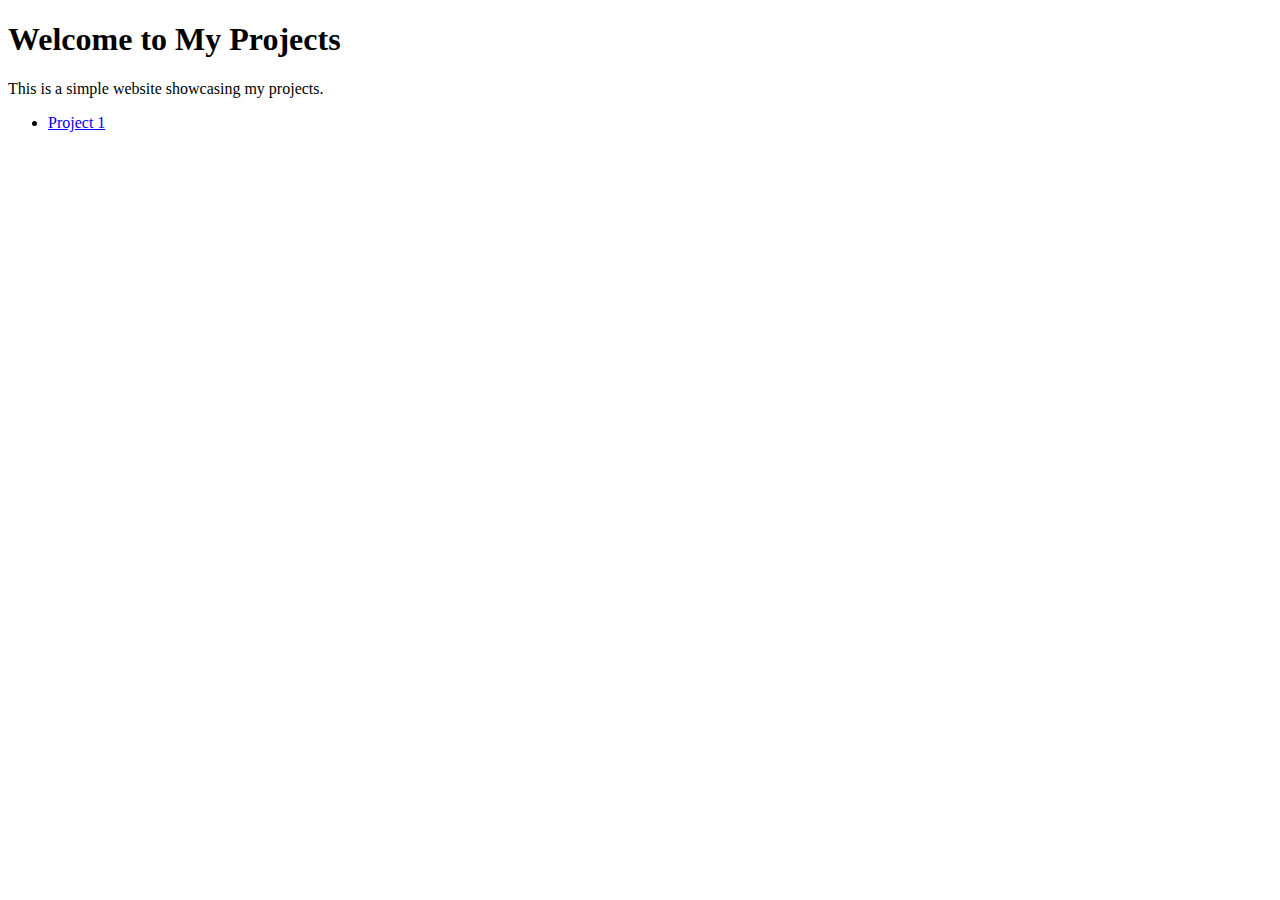
==== index.html @ 37604f9a "basic portfolio setup" ====
<!DOCTYPE html>
<html lang="en">
<head>
    <meta charset="UTF-8">
    <meta name="viewport" content="width=device-width, initial-scale=1.0">
    <title>My Projects</title>
</head>
<body>
    <h1>Welcome to My Projects</h1>
    <p>This is a simple website showcasing my projects.</p>
    <ul>
        <li><a href="https://github.com/notEmmi/Nono_Bot">Project 1</a></li>
        <!-- Add more projects as needed -->
    </ul>
</body>
</html>
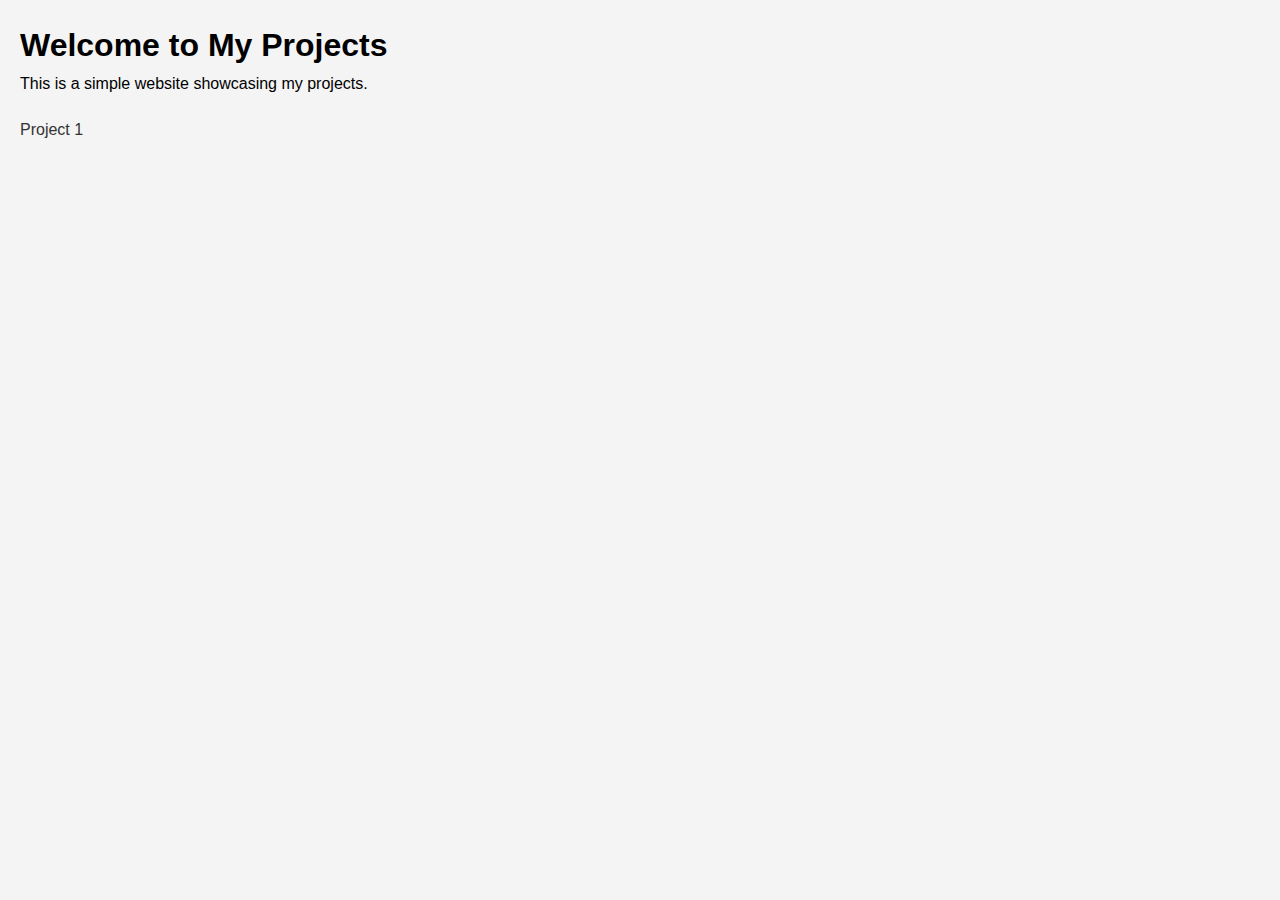
==== commit a9bcf7ac: "link to styles.css added" ====
--- a/index.html
+++ b/index.html
@@ -4,6 +4,7 @@
     <meta charset="UTF-8">
     <meta name="viewport" content="width=device-width, initial-scale=1.0">
     <title>My Projects</title>
+    <link rel="stylesheet" href="styles.css">
 </head>
 <body>
     <h1>Welcome to My Projects</h1>
--- a/styles.css
+++ b/styles.css
@@ -0,0 +1,56 @@
+/* Basic reset to remove default margins and paddings */
+* {
+    margin: 0;
+    padding: 0;
+    box-sizing: border-box;
+}
+
+/* Style for the body */
+body {
+    font-family: Arial, sans-serif;
+    line-height: 1.6;
+    padding: 20px;
+    background-color: #f4f4f4;
+}
+
+/* Style for the header */
+header {
+    background-color: #333;
+    color: white;
+    padding: 10px 0;
+    text-align: center;
+}
+
+/* Style for the main content */
+main {
+    background-color: white;
+    padding: 20px;
+    border-radius: 8px;
+    box-shadow: 0 0 10px rgba(0, 0, 0, 0.1);
+}
+
+/* Style for paragraphs */
+p {
+    margin-bottom: 20px;
+}
+
+/* Style for the list */
+ul {
+    list-style-type: none;
+}
+
+/* Style for list items */
+li {
+    margin-bottom: 10px;
+}
+
+/* Style for links */
+a {
+    text-decoration: none;
+    color: #333;
+}
+
+/* Change link color on hover */
+a:hover {
+    color: #007BFF;
+}
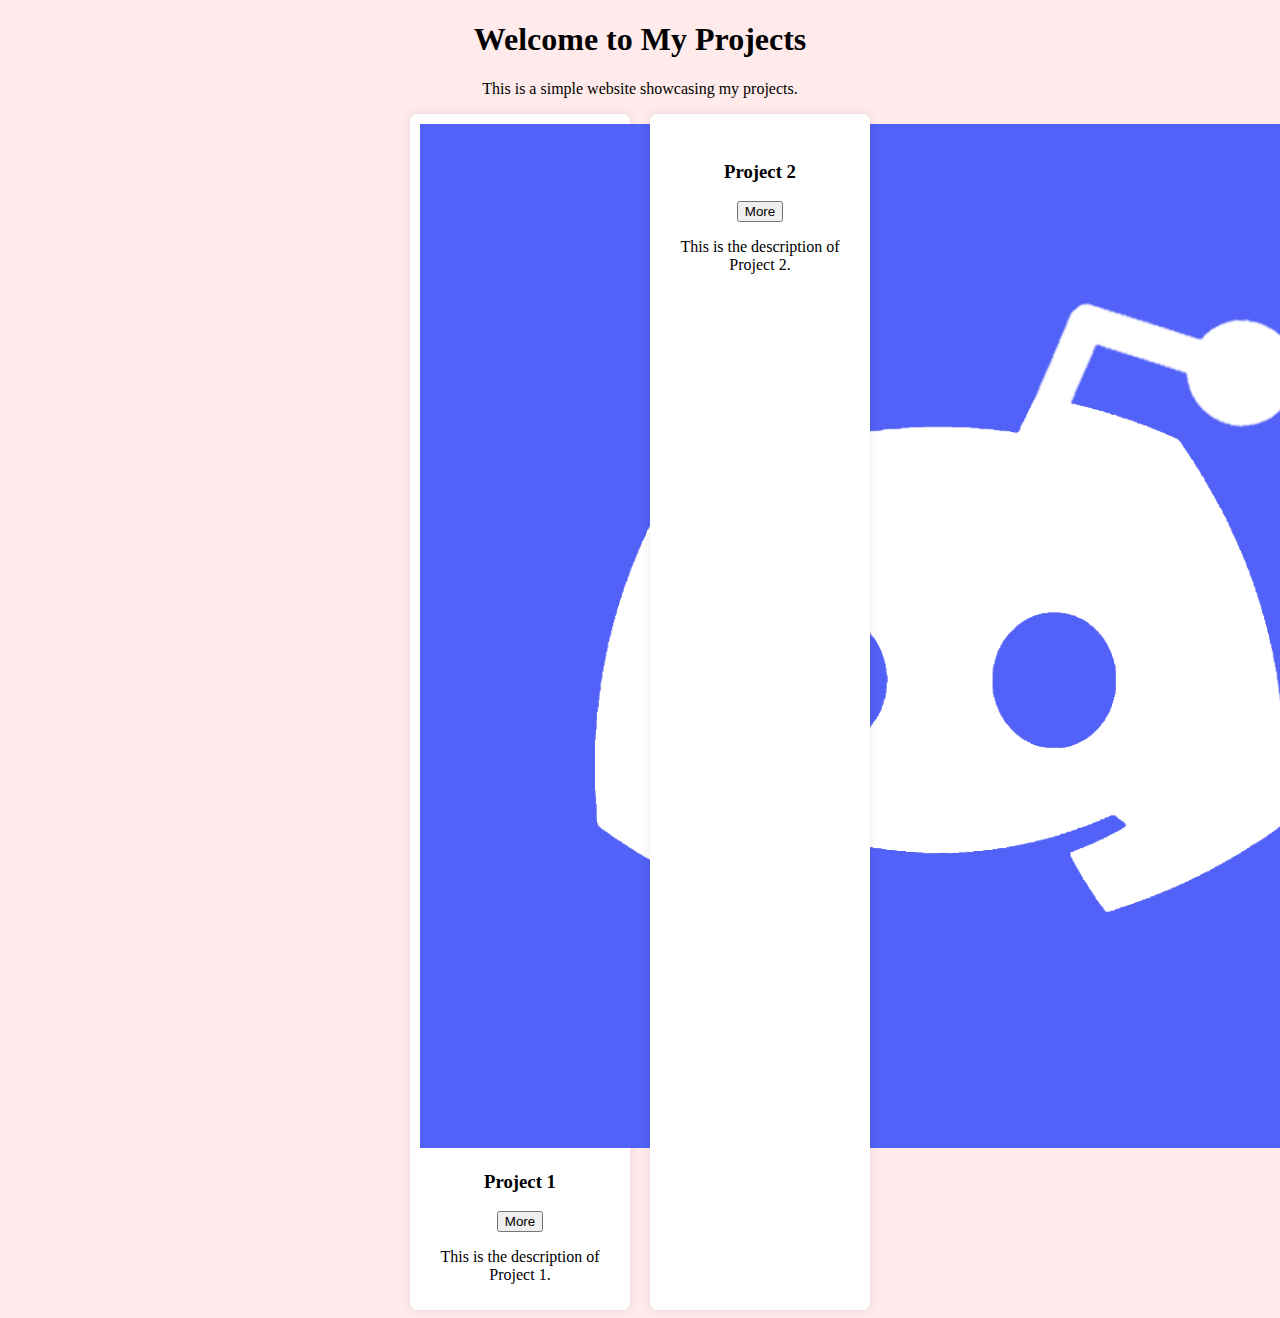
==== commit adf0b17b: "added divs for each project, FIX IMAGE SIZE PLEASE" ====
--- a/index.html
+++ b/index.html
@@ -9,9 +9,26 @@
 <body>
     <h1>Welcome to My Projects</h1>
     <p>This is a simple website showcasing my projects.</p>
-    <ul>
-        <li><a href="https://github.com/notEmmi/Nono_Bot">Project 1</a></li>
-        <!-- Add more projects as needed -->
-    </ul>
+
+    <main>
+        <div class="projects-container">
+            <div class="project-box">
+
+                <img src="images/discordicon.png" alt="Discord Icon">
+                <h3>Project 1</h3>
+                <button class="more-btn" onclick="showDescription('project1')">More</button>
+                <p id="project1" class="description">This is the description of Project 1.</p>
+        
+            </div>
+            <div class="project-box">
+
+                <img src="" alt="">
+                <h3>Project 2</h3>
+                <button class="more-btn" onclick="showDescription('project2')">More</button>
+                <p id="project2" class="description">This is the description of Project 2.</p>
+        
+            </div>
+        </div>
+    </main>
 </body>
 </html>
--- a/styles.css
+++ b/styles.css
@@ -1,47 +1,7 @@
-/* Basic reset to remove default margins and paddings */
-* {
-    margin: 0;
-    padding: 0;
-    box-sizing: border-box;
-}
-
-/* Style for the body */
 body {
-    font-family: Arial, sans-serif;
-    line-height: 1.6;
-    padding: 20px;
-    background-color: #f4f4f4;
-}
-
-/* Style for the header */
-header {
-    background-color: #333;
-    color: white;
-    padding: 10px 0;
+    background-color: #ffebeb;
     text-align: center;
-}
-
-/* Style for the main content */
-main {
-    background-color: white;
-    padding: 20px;
-    border-radius: 8px;
-    box-shadow: 0 0 10px rgba(0, 0, 0, 0.1);
-}
-
-/* Style for paragraphs */
-p {
-    margin-bottom: 20px;
-}
-
-/* Style for the list */
-ul {
-    list-style-type: none;
-}
-
-/* Style for list items */
-li {
-    margin-bottom: 10px;
+    position: relative;
 }
 
 /* Style for links */
@@ -54,3 +14,18 @@
 a:hover {
     color: #007BFF;
 }
+
+.projects-container {
+    display: flex;
+    flex-wrap: wrap;
+    gap: 20px;
+    justify-content: center;
+}
+
+.project-box {
+    background-color: white;
+    border-radius: 8px;
+    box-shadow: 0 0 10px rgba(0, 0, 0, 0.1);
+    width: 200px;
+    padding: 10px;
+}
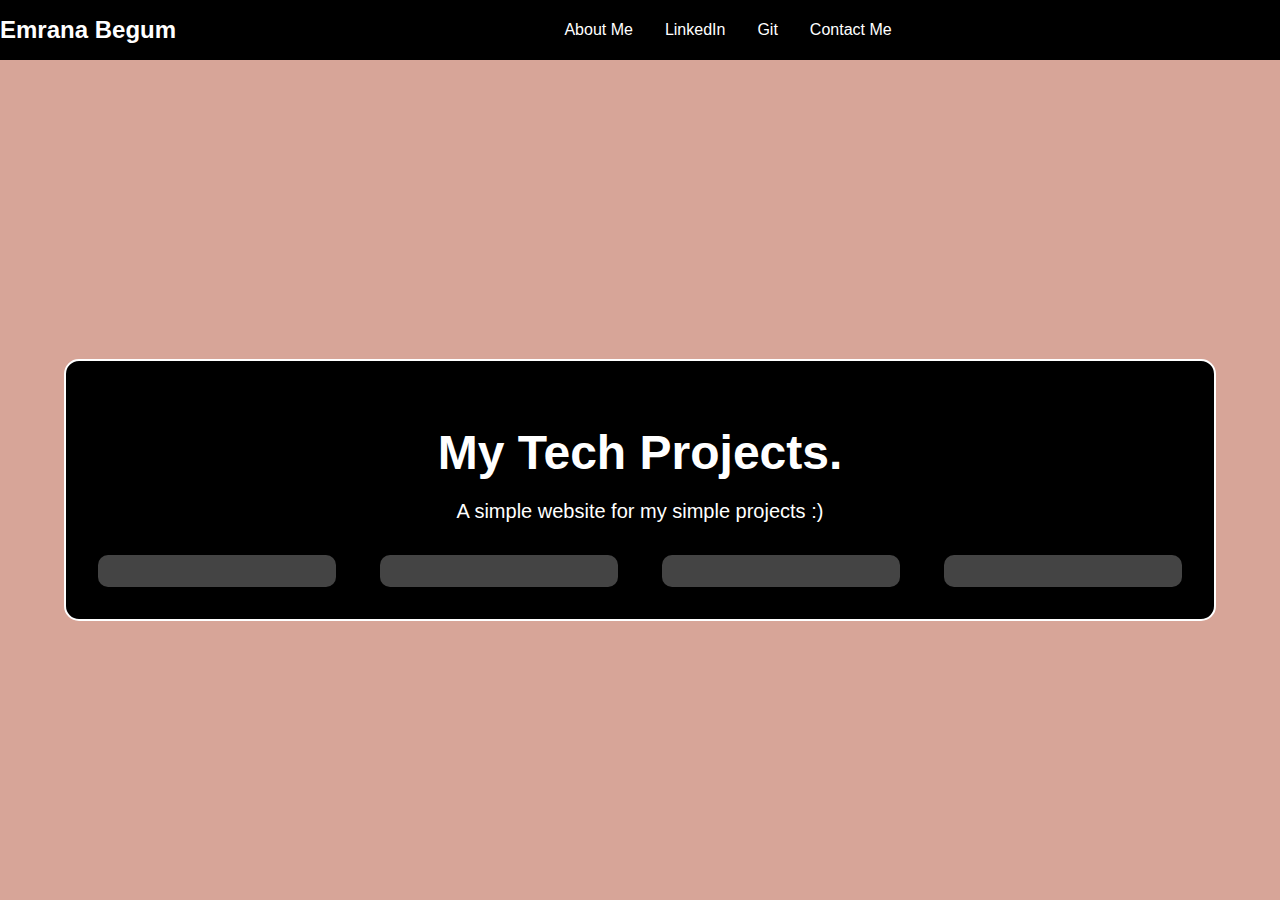
==== commit c3a6f18f: "updated ui dessign" ====
--- a/index.html
+++ b/index.html
@@ -5,30 +5,38 @@
     <meta name="viewport" content="width=device-width, initial-scale=1.0">
     <title>My Projects</title>
     <link rel="stylesheet" href="styles.css">
+    <script src="scripts.js"></script>
 </head>
 <body>
-    <h1>Welcome to My Projects</h1>
-    <p>This is a simple website showcasing my projects.</p>
+    <header>
+        <div class="name"> Emrana Begum </div>
+        <nav>
+            <a href="link_here"> About Me </a>
+            <a href="link_here"> LinkedIn </a>
+            <a href="link_here"> Git </a>
+            <a href="link_here"> Contact Me </a>
+        </nav>
+    </header>
 
     <main>
-        <div class="projects-container">
-            <div class="project-box">
+        <section class="title">
+            <h1>My Tech Projects.</h1>
+            <p>A simple website for my simple projects :)</p>
+        </section>
+        <section class="projects">
+            <div class ="project">
 
-                <img src="images/discordicon.png" alt="Discord Icon">
-                <h3>Project 1</h3>
-                <button class="more-btn" onclick="showDescription('project1')">More</button>
-                <p id="project1" class="description">This is the description of Project 1.</p>
-        
             </div>
-            <div class="project-box">
+            <div class ="project">
 
-                <img src="" alt="">
-                <h3>Project 2</h3>
-                <button class="more-btn" onclick="showDescription('project2')">More</button>
-                <p id="project2" class="description">This is the description of Project 2.</p>
-        
             </div>
-        </div>
+            <div class ="project">
+
+            </div>
+            <div class ="project">
+                
+            </div>
+        </section>
     </main>
 </body>
 </html>
--- a/styles.css
+++ b/styles.css
@@ -1,31 +1,81 @@
 body {
-    background-color: #ffebeb;
+    margin: 0;
+    font-family: Arial, sans-serif;
+    background-color: #d7a598;
+    color: white;
+    display: flex;
+    justify-content: center;
+    align-items: center;
+    height: 100vh;
     text-align: center;
-    position: relative;
 }
 
-/* Style for links */
-a {
-    text-decoration: none;
-    color: #333;
+header {
+    display: flex;
+    justify-content: space-between;
+    align-items: center;
+    background-color: black;
+    padding: 1rem 2rem;
+    width: 100%;
+    position: fixed;
+    top: 0;
 }
 
-/* Change link color on hover */
-a:hover {
-    color: #007BFF;
+header .name {
+    font-size: 1.5rem;
+    font-weight: bold;
 }
 
-.projects-container {
+header nav {
+    flex-grow: 1;
     display: flex;
-    flex-wrap: wrap;
-    gap: 20px;
     justify-content: center;
 }
 
-.project-box {
-    background-color: white;
-    border-radius: 8px;
-    box-shadow: 0 0 10px rgba(0, 0, 0, 0.1);
-    width: 200px;
-    padding: 10px;
+header nav a {
+    margin: 0 1rem;
+    color: white;
+    text-decoration: none;
 }
+
+
+main {
+    background-color: black;
+    border: solid 2px white;
+    border-radius: 15px;
+    padding: 2rem;
+    width: 90%;
+    margin-top: 5rem;
+    box-sizing: border-box;
+}
+
+.title h1 {
+    font-size: 3rem;
+    margin-bottom: 1rem;
+}
+
+.title p {
+    font-size: 1.25rem;
+    margin-bottom: 2rem;
+}
+
+
+
+.projects {
+    display: flex;
+    justify-content: space-between;
+    margin-top: 2rem;
+}
+
+.project {
+    background-color: #444;
+    border-radius: 10px;
+    padding: 1rem;
+    width: 22%;
+    box-sizing: border-box;
+}
+
+.project p {
+    margin: 0.5rem 0;
+}
+
